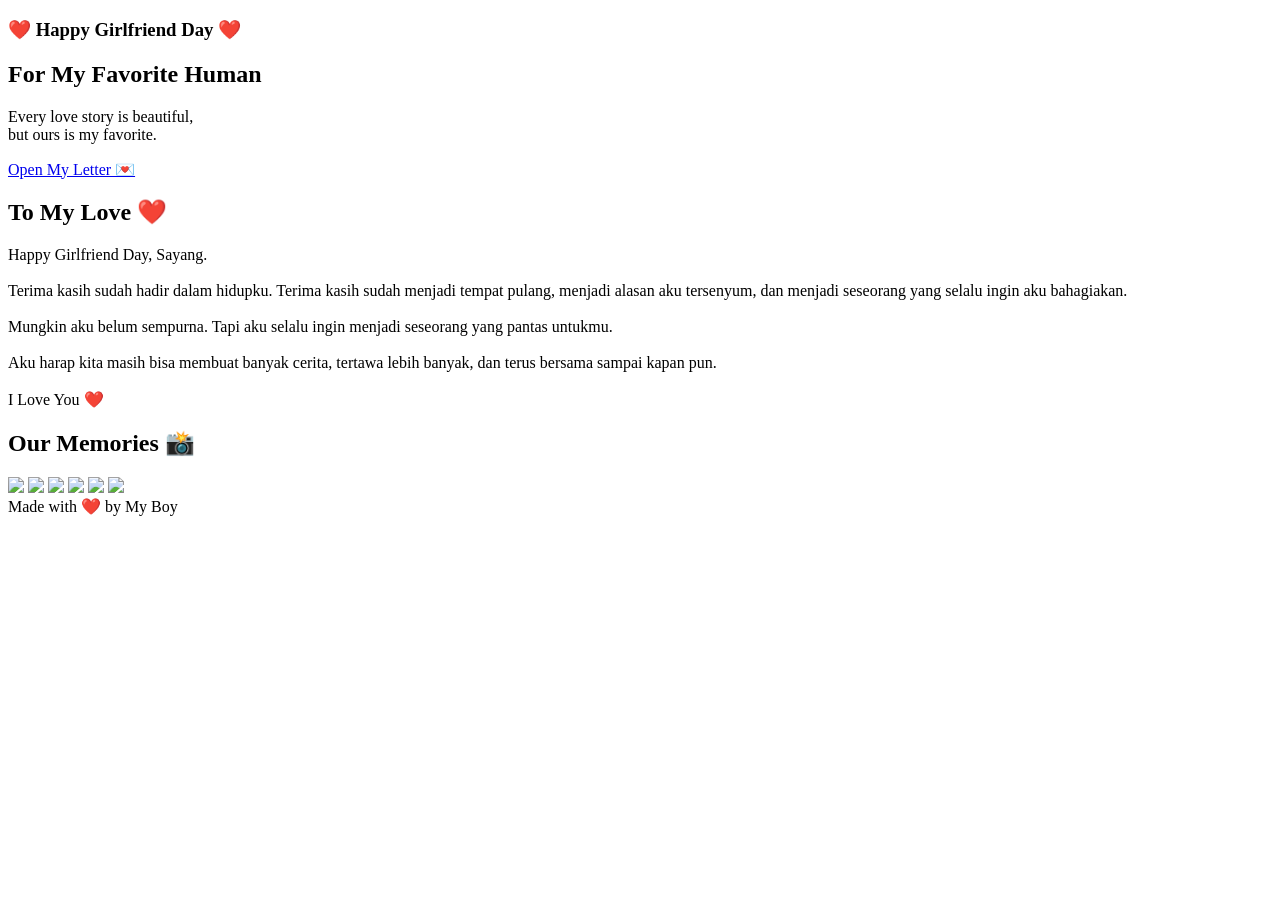
==== index.html @ 8e61ab88 "Create index.html" ====
<!DOCTYPE html>
<html lang="en">

<head>
  <meta charset="UTF-8">
  <meta name="viewport" content="width=device-width, initial-scale=1.0">

  <title>Happy Girlfriend Day ❤️</title>

  <link rel="preconnect" href="https://fonts.googleapis.com">
  <link rel="preconnect" href="https://fonts.gstatic.com" crossorigin>

  <link href="https://fonts.googleapis.com/css2?family=Poppins:wght@300;400;600;700&family=Playfair+Display:wght@700&display=swap" rel="stylesheet">

  <link rel="stylesheet" href="style.css">
</head>

<body>

  <section class="hero">

    <h3>❤️ Happy Girlfriend Day ❤️</h3>

    <h1>For My Favorite Human</h1>

    <p>
      Every love story is beautiful,<br>
      but ours is my favorite.
    </p>

    <a href="#letter" class="btn">
      Open My Letter 💌
    </a>

  </section>

  <section id="letter" class="letter">

    <h2>To My Love ❤️</h2>

    <p>
      Happy Girlfriend Day, Sayang.

      <br><br>

      Terima kasih sudah hadir dalam hidupku.
      Terima kasih sudah menjadi tempat pulang,
      menjadi alasan aku tersenyum,
      dan menjadi seseorang yang selalu ingin aku bahagiakan.

      <br><br>

      Mungkin aku belum sempurna.
      Tapi aku selalu ingin menjadi seseorang yang pantas untukmu.

      <br><br>

      Aku harap kita masih bisa membuat banyak cerita,
      tertawa lebih banyak,
      dan terus bersama sampai kapan pun.

      <br><br>

      I Love You ❤️
    </p>

  </section>

  <section class="gallery">

    <h2>Our Memories 📸</h2>

    <div class="grid">

      <img src="https://placehold.co/400x500?text=Photo+1">

      <img src="https://placehold.co/400x500?text=Photo+2">

      <img src="https://placehold.co/400x500?text=Photo+3">

      <img src="https://placehold.co/400x500?text=Photo+4">

      <img src="https://placehold.co/400x500?text=Photo+5">

      <img src="https://placehold.co/400x500?text=Photo+6">

    </div>

  </section>

  <footer>

    Made with ❤️ by My Boy

  </footer>

</body>

</html>
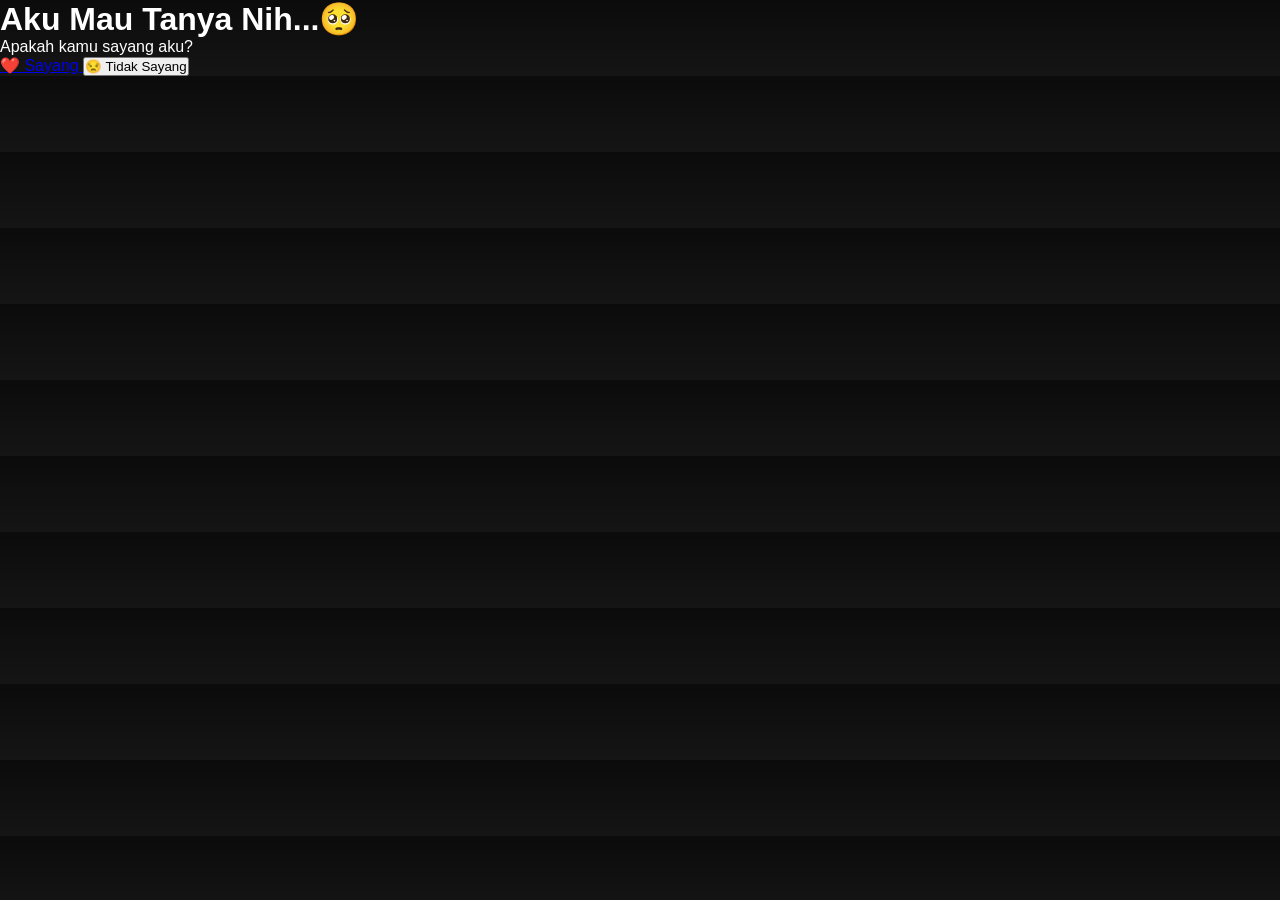
==== commit 3f1e0ea1: "Update index.html" ====
--- a/index.html
+++ b/index.html
@@ -1,99 +1,39 @@
 <!DOCTYPE html>
-<html lang="en">
+<html lang="id">
+<head>
 
-<head>
-  <meta charset="UTF-8">
-  <meta name="viewport" content="width=device-width, initial-scale=1.0">
+<meta charset="UTF-8">
+<meta name="viewport" content="width=device-width, initial-scale=1">
 
-  <title>Happy Girlfriend Day ❤️</title>
+<title>Happy Girlfriend Day ❤️</title>
 
-  <link rel="preconnect" href="https://fonts.googleapis.com">
-  <link rel="preconnect" href="https://fonts.gstatic.com" crossorigin>
+<link rel="stylesheet" href="style.css">
 
-  <link href="https://fonts.googleapis.com/css2?family=Poppins:wght@300;400;600;700&family=Playfair+Display:wght@700&display=swap" rel="stylesheet">
-
-  <link rel="stylesheet" href="style.css">
 </head>
 
 <body>
 
-  <section class="hero">
+<div class="container">
 
-    <h3>❤️ Happy Girlfriend Day ❤️</h3>
+<h1>Aku Mau Tanya Nih...🥺</h1>
 
-    <h1>For My Favorite Human</h1>
+<p>Apakah kamu sayang aku?</p>
 
-    <p>
-      Every love story is beautiful,<br>
-      but ours is my favorite.
-    </p>
+<div class="button-group">
 
-    <a href="#letter" class="btn">
-      Open My Letter 💌
-    </a>
+<a href="yay.html" class="love">
+❤️ Sayang
+</a>
 
-  </section>
+<button id="noBtn">
+😒 Tidak Sayang
+</button>
 
-  <section id="letter" class="letter">
+</div>
 
-    <h2>To My Love ❤️</h2>
+</div>
 
-    <p>
-      Happy Girlfriend Day, Sayang.
-
-      <br><br>
-
-      Terima kasih sudah hadir dalam hidupku.
-      Terima kasih sudah menjadi tempat pulang,
-      menjadi alasan aku tersenyum,
-      dan menjadi seseorang yang selalu ingin aku bahagiakan.
-
-      <br><br>
-
-      Mungkin aku belum sempurna.
-      Tapi aku selalu ingin menjadi seseorang yang pantas untukmu.
-
-      <br><br>
-
-      Aku harap kita masih bisa membuat banyak cerita,
-      tertawa lebih banyak,
-      dan terus bersama sampai kapan pun.
-
-      <br><br>
-
-      I Love You ❤️
-    </p>
-
-  </section>
-
-  <section class="gallery">
-
-    <h2>Our Memories 📸</h2>
-
-    <div class="grid">
-
-      <img src="https://placehold.co/400x500?text=Photo+1">
-
-      <img src="https://placehold.co/400x500?text=Photo+2">
-
-      <img src="https://placehold.co/400x500?text=Photo+3">
-
-      <img src="https://placehold.co/400x500?text=Photo+4">
-
-      <img src="https://placehold.co/400x500?text=Photo+5">
-
-      <img src="https://placehold.co/400x500?text=Photo+6">
-
-    </div>
-
-  </section>
-
-  <footer>
-
-    Made with ❤️ by My Boy
-
-  </footer>
+<script src="script.js"></script>
 
 </body>
-
 </html>
--- a/style.css
+++ b/style.css
@@ -0,0 +1,122 @@
+* {
+    margin: 0;
+    padding: 0;
+    box-sizing: border-box;
+}
+
+html {
+    scroll-behavior: smooth;
+}
+
+body {
+    font-family: "Poppins", sans-serif;
+    background: linear-gradient(180deg, #0b0b0b, #151515);
+    color: white;
+}
+
+.hero {
+    min-height: 100vh;
+    display: flex;
+    flex-direction: column;
+    justify-content: center;
+    align-items: center;
+    text-align: center;
+    padding: 30px;
+}
+
+.hero h3 {
+    color: #ff6ea8;
+    margin-bottom: 20px;
+    font-size: 1.2rem;
+}
+
+.hero h1 {
+    font-family: "Playfair Display", serif;
+    font-size: 4rem;
+    margin-bottom: 20px;
+}
+
+.hero p {
+    color: #d5d5d5;
+    line-height: 1.8;
+    margin-bottom: 40px;
+}
+
+.btn {
+    text-decoration: none;
+    background: #ff4f8b;
+    color: white;
+    padding: 15px 35px;
+    border-radius: 999px;
+    transition: .3s;
+}
+
+.btn:hover {
+    transform: translateY(-3px);
+    box-shadow: 0 10px 25px rgba(255,79,139,.35);
+}
+
+.letter {
+    max-width: 800px;
+    margin: auto;
+    padding: 120px 25px;
+}
+
+.letter h2 {
+    text-align: center;
+    margin-bottom: 40px;
+    font-size: 2.5rem;
+}
+
+.letter p {
+    line-height: 2;
+    color: #ddd;
+    text-align: center;
+}
+
+.gallery {
+    padding: 100px 30px;
+}
+
+.gallery h2 {
+    text-align: center;
+    margin-bottom: 40px;
+}
+
+.grid {
+    max-width: 1100px;
+    margin: auto;
+    display: grid;
+    grid-template-columns: repeat(auto-fit,minmax(250px,1fr));
+    gap: 20px;
+}
+
+.grid img {
+    width: 100%;
+    border-radius: 20px;
+    transition: .3s;
+    cursor: pointer;
+}
+
+.grid img:hover {
+    transform: scale(1.05);
+}
+
+footer {
+    padding: 40px;
+    text-align: center;
+    color: #999;
+}
+
+@media(max-width:768px){
+
+.hero h1{
+    font-size:2.5rem;
+}
+
+}
+.zoom{
+    transform: scale(1.15);
+    z-index:100;
+    position:relative;
+}
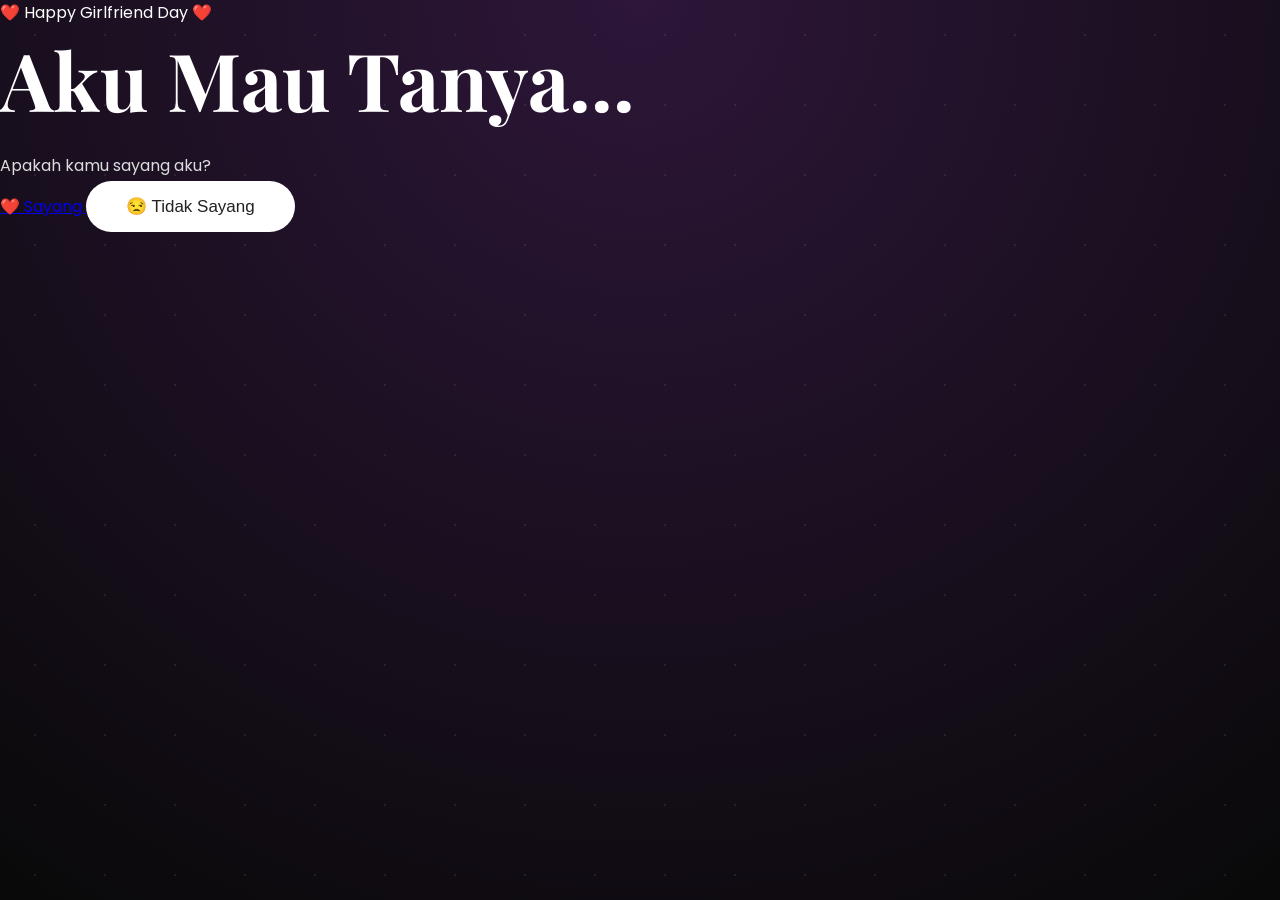
==== commit cecf3710: "Update index.html" ====
--- a/index.html
+++ b/index.html
@@ -1,39 +1,57 @@
 <!DOCTYPE html>
 <html lang="id">
+
 <head>
+    <meta charset="UTF-8">
+    <meta name="viewport" content="width=device-width, initial-scale=1.0">
+    <title>Happy Girlfriend Day ❤️</title>
 
-<meta charset="UTF-8">
-<meta name="viewport" content="width=device-width, initial-scale=1">
+    <link rel="stylesheet" href="style.css">
 
-<title>Happy Girlfriend Day ❤️</title>
+    <link rel="preconnect" href="https://fonts.googleapis.com">
+    <link rel="preconnect" href="https://fonts.gstatic.com" crossorigin>
 
-<link rel="stylesheet" href="style.css">
-
+    <link href="https://fonts.googleapis.com/css2?family=Poppins:wght@300;400;600;700&family=Playfair+Display:wght@700&display=swap" rel="stylesheet">
 </head>
 
 <body>
 
-<div class="container">
+    <div class="background"></div>
 
-<h1>Aku Mau Tanya Nih...🥺</h1>
+    <main class="hero">
 
-<p>Apakah kamu sayang aku?</p>
+        <div class="card">
 
-<div class="button-group">
+            <span class="badge">
+                ❤️ Happy Girlfriend Day ❤️
+            </span>
 
-<a href="yay.html" class="love">
-❤️ Sayang
-</a>
+            <h1>
+                Aku Mau Tanya...
+            </h1>
 
-<button id="noBtn">
-😒 Tidak Sayang
-</button>
+            <p>
+                Apakah kamu sayang aku?
+            </p>
 
-</div>
+            <div class="buttons">
 
-</div>
+                <a href="yay.html" class="btn yes">
+                    ❤️ Sayang
+                </a>
 
-<script src="script.js"></script>
+                <button id="noBtn" class="btn no">
+                    😒 Tidak Sayang
+                </button>
+
+            </div>
+
+        </div>
+
+    </main>
+
+    <script src="script.js"></script>
 
 </body>
+
 </html>
--- a/style.css
+++ b/style.css
@@ -1,122 +1,245 @@
-* {
-    margin: 0;
-    padding: 0;
-    box-sizing: border-box;
-}
-
-html {
-    scroll-behavior: smooth;
-}
-
-body {
-    font-family: "Poppins", sans-serif;
-    background: linear-gradient(180deg, #0b0b0b, #151515);
-    color: white;
-}
-
-.hero {
-    min-height: 100vh;
-    display: flex;
-    flex-direction: column;
-    justify-content: center;
-    align-items: center;
-    text-align: center;
-    padding: 30px;
-}
-
-.hero h3 {
-    color: #ff6ea8;
-    margin-bottom: 20px;
-    font-size: 1.2rem;
-}
-
-.hero h1 {
-    font-family: "Playfair Display", serif;
-    font-size: 4rem;
-    margin-bottom: 20px;
-}
-
-.hero p {
-    color: #d5d5d5;
-    line-height: 1.8;
-    margin-bottom: 40px;
-}
-
-.btn {
-    text-decoration: none;
-    background: #ff4f8b;
-    color: white;
-    padding: 15px 35px;
-    border-radius: 999px;
-    transition: .3s;
-}
-
-.btn:hover {
-    transform: translateY(-3px);
-    box-shadow: 0 10px 25px rgba(255,79,139,.35);
-}
-
-.letter {
-    max-width: 800px;
-    margin: auto;
-    padding: 120px 25px;
-}
-
-.letter h2 {
-    text-align: center;
-    margin-bottom: 40px;
-    font-size: 2.5rem;
-}
-
-.letter p {
-    line-height: 2;
-    color: #ddd;
-    text-align: center;
-}
-
-.gallery {
-    padding: 100px 30px;
-}
-
-.gallery h2 {
-    text-align: center;
-    margin-bottom: 40px;
-}
-
-.grid {
-    max-width: 1100px;
-    margin: auto;
-    display: grid;
-    grid-template-columns: repeat(auto-fit,minmax(250px,1fr));
-    gap: 20px;
-}
-
-.grid img {
-    width: 100%;
-    border-radius: 20px;
-    transition: .3s;
-    cursor: pointer;
-}
-
-.grid img:hover {
-    transform: scale(1.05);
-}
-
-footer {
-    padding: 40px;
-    text-align: center;
-    color: #999;
-}
-
-@media(max-width:768px){
-
-.hero h1{
-    font-size:2.5rem;
-}
-
-}
-.zoom{
-    transform: scale(1.15);
-    z-index:100;
-    position:relative;
-}
+@import url('https://fonts.googleapis.com/css2?family=Poppins:wght@300;400;600;700&family=Playfair+Display:wght@700&display=swap');
+
+*{
+    margin:0;
+    padding:0;
+    box-sizing:border-box;
+}
+
+html{
+    scroll-behavior:smooth;
+}
+
+body{
+
+    font-family:Poppins,sans-serif;
+
+    background:
+    radial-gradient(circle at top,#2d1639,#090909);
+
+    color:white;
+
+    min-height:100vh;
+
+    overflow-x:hidden;
+
+}
+
+.container{
+
+    width:min(900px,90%);
+
+    margin:auto;
+
+    min-height:100vh;
+
+    display:flex;
+
+    flex-direction:column;
+
+    justify-content:center;
+
+    align-items:center;
+
+    text-align:center;
+
+    padding:60px 20px;
+
+}
+
+h1{
+
+    font-family:"Playfair Display",serif;
+
+    font-size:clamp(2.5rem,7vw,5rem);
+
+    margin-bottom:20px;
+
+}
+
+h2{
+
+    margin-bottom:20px;
+
+}
+
+p{
+
+    color:#dddddd;
+
+    line-height:1.8;
+
+    max-width:700px;
+
+}
+
+.button-group{
+
+    display:flex;
+
+    gap:20px;
+
+    margin-top:40px;
+
+    flex-wrap:wrap;
+
+    justify-content:center;
+
+}
+
+.love,
+#noBtn{
+
+    padding:15px 40px;
+
+    border-radius:999px;
+
+    border:none;
+
+    cursor:pointer;
+
+    text-decoration:none;
+
+    font-size:17px;
+
+    transition:.3s;
+
+}
+
+.love{
+
+    background:#ff4f8b;
+
+    color:white;
+
+}
+
+.love:hover{
+
+    transform:translateY(-5px);
+
+    box-shadow:0 15px 35px rgba(255,79,139,.4);
+
+}
+
+#noBtn{
+
+    background:white;
+
+    color:#222;
+
+}
+
+.gallery{
+
+    margin:50px auto;
+
+    display:grid;
+
+    grid-template-columns:repeat(auto-fit,minmax(220px,1fr));
+
+    gap:20px;
+
+    width:100%;
+
+}
+
+.gallery img{
+
+    width:100%;
+
+    border-radius:20px;
+
+    transition:.4s;
+
+    cursor:pointer;
+
+    aspect-ratio:4/5;
+
+    object-fit:cover;
+
+}
+
+.gallery img:hover{
+
+    transform:scale(1.05);
+
+}
+
+.letter{
+
+    margin:40px 0;
+
+    background:rgba(255,255,255,.05);
+
+    backdrop-filter:blur(12px);
+
+    border-radius:25px;
+
+    padding:35px;
+
+    border:1px solid rgba(255,255,255,.1);
+
+}
+
+.fade{
+
+    animation:fade .8s;
+
+}
+
+@keyframes fade{
+
+from{
+
+opacity:0;
+
+transform:translateY(40px);
+
+}
+
+to{
+
+opacity:1;
+
+transform:none;
+
+}
+
+}
+
+body::before{
+
+content:"";
+
+position:fixed;
+
+inset:0;
+
+background-image:
+
+radial-gradient(white 1px,transparent 1px);
+
+background-size:70px 70px;
+
+opacity:.08;
+
+pointer-events:none;
+
+}
+
+@media(max-width:700px){
+
+.button-group{
+
+flex-direction:column;
+
+}
+
+.love,#noBtn{
+
+width:220px;
+
+}
+
+}
